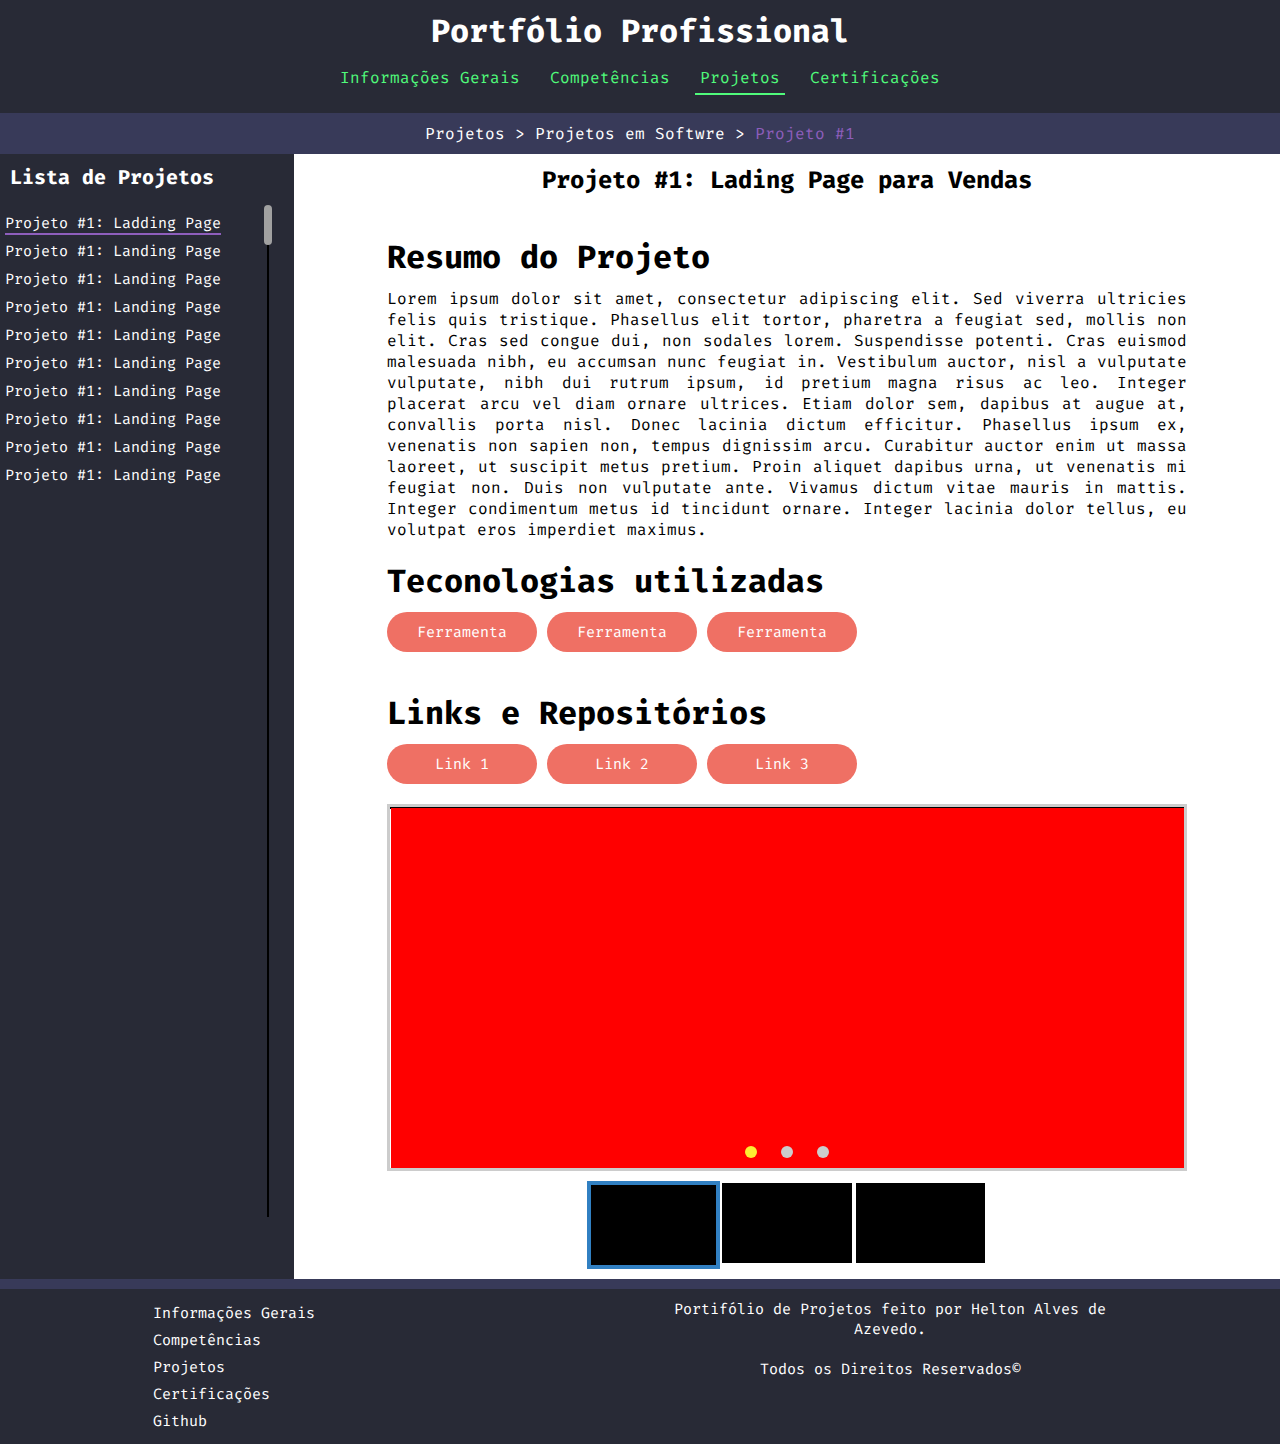
==== proj_soft.html @ 6f39d8ce "First Commit: Adding the project at Git/Github" ====
<!DOCTYPE html>
<html lang="pt-br">
<head>
    <meta charset="UTF-8">
    <meta name="author" content="Helton Alves de Azevedo">
    <meta name="keywords" content="portifólio, projetos, softwre, firmware
    ,eletrônica, html5, css3, frameworks, javascript, php">
    <meta name="viewport" content="width=device-width, initial-scale=1.0">
    <link href="css/style.css" rel="stylesheet">
    <title>Portfólio Profisssional: Projetos</title>
</head>
<body>
    <header class="header-port"> 
        <div class="center"> 
            <div class="title-port">
                <h1>Portfólio Profissional</h1>
            </div>

            <nav class="nav-menu desktop">
                <ul class="nav-itens">
                    <li ><a  href="index.html"title="info-gerais">Informações Gerais</a></li>
                    <li><a href="skills.html" title="competencias">Competências</a></li>
                    <li><a class="active-item" href="projetos.html" title="projetos">Projetos</a></li>
                    <li><a href="certifications.html" title="certificações">Certificações</a></li>
                </ul>  <!--Fim nav-itens-->
            </nav>  <!--Fim nav-menu desktop-->

            <nav class="menu-mobile">
                <ul class="nav-itens">
                    <li ><a href="index.html" title="info-gerais">Informações Gerais</a></li>
                    <li><a href="skills.html" title="competencias">Competências</a></li>
                    <li><a href="projetos.html" class="active-mobile" title="projetos">Projetos</a></li>
                    <li><a href="certifications.html" title="certificações">Certificações</a></li>
                </ul>  <!--Fim nav-itens-->
            </nav>  <!--Fim nav-menu desktop-->
            <div class="clear"></div>
    </div>  <!--Fim center-->
    </header>  <!--Fim header-port-->
    <div class="bread-crumbs">
        <div class="center">
            <span>Projetos</span>
            <span> > </span>
            <span>Projetos em Softwre</span> 
            <span> > </span> 
            <span>Projeto #1</span>
        </div>  <!--Fim bread-wraper-->
    </div>  <!--Fim bread-crumbs-->
    <section class="projects-list">
        <aside class="lat-menu">
            <h2>Lista de Projetos</h2>
            <ul>
                <li><a href="#"class="active-lat">Projeto #1: Ladding Page</a></li>
                <li><a href="#">Projeto #1: Landing Page</a></li>
                <li><a href="#">Projeto #1: Landing Page</a></li>
                <li><a href="#">Projeto #1: Landing Page</a></li>
                <li><a href="#">Projeto #1: Landing Page</a></li>
                <li><a href="#">Projeto #1: Landing Page</a></li>
                <li><a href="#">Projeto #1: Landing Page</a></li>
                <li><a href="#">Projeto #1: Landing Page</a></li>
                <li><a href="#">Projeto #1: Landing Page</a></li>
                <li><a href="#">Projeto #1: Landing Page</a></li>
            </ul> <!-- End lat-menu ul-->
            <div class="overflow">
                <div class="button-bar">
                    <div class="button-nav"></div>
                </div>
            </div>
            <div class="clear"></div>
        </aside>  <!--End lat-menu-->
        <aside class="project-content">
            <article>
                <h2>Projeto #1: Lading Page para Vendas</h2>
                <div class="project-sumarry">
                    <h1>Resumo do Projeto</h1>
                    <p>Lorem ipsum dolor sit amet, consectetur adipiscing elit. Sed viverra ultricies felis quis tristique. Phasellus elit tortor, pharetra a feugiat sed, mollis non elit. Cras sed congue dui, non sodales lorem. Suspendisse potenti. Cras euismod malesuada nibh, eu accumsan nunc feugiat in. Vestibulum auctor, nisl a vulputate vulputate, nibh dui rutrum ipsum, id pretium magna risus ac leo. Integer placerat arcu vel diam ornare ultrices. Etiam dolor sem, dapibus at augue at, convallis porta nisl. Donec lacinia dictum efficitur. Phasellus ipsum ex, venenatis non sapien non, tempus dignissim arcu. Curabitur auctor enim ut massa laoreet, ut suscipit metus pretium. Proin aliquet dapibus urna, ut venenatis mi feugiat non. Duis non vulputate ante. Vivamus dictum vitae mauris in mattis. Integer condimentum metus id tincidunt ornare. Integer lacinia dolor tellus, eu volutpat eros imperdiet maximus.</p>
                </div> <!--End project-summary-->
                <div class="used-tec">
                    <h1>Teconologias utilizadas</h1>
                    <span>Ferramenta</span>
                    <span>Ferramenta</span>
                    <span>Ferramenta</span>
                </div>  <!--End used-tec-->
                <div class="util-links">
                    <h1>Links e Repositórios</h1>
                    <a href="#">Link 1</a>
                    <a href="#">Link 2</a>
                    <a href="#">Link 3</a>
                </div>   <!--End util-links-->
                <div class="multimedia">
                    <div class="slider" id="slider1">
                    <div class="slider-img-wraper">
                        <div class="slider-img" style="background-color:red;">      
                        </div>  <!--Fim slider-img-->
                        <div class="slider-img" style="background-color: blue;">      
                        </div>  <!--Fim slider-img-->
                        <div class="slider-img" style="background-color: green;">      
                        </div>  <!--Fim slider-img-->
                    </div>  <!--End slider-img-waraper-->
                    <div class="nav-bullets" id="nav-bullets1">
                        <span style="background-color:#fded32 ;"></span>
                        <span></span>
                        <span></span>
                    </div>
                    <div class="clear"></div>
                    </div>  <!--End slider slider1-->
                    <div class="gallery" id="gallery1">
                        <div class="gall-img" style="border:  4px solid #3180c2;"></div>
                        <div class="gall-img"></div>
                        <div class="gall-img"></div>
                        <div class="clear"></div>
                    </div> <!--End gallery gallery1-->
                </div> <!-- End multimedia-->
            </article>
        </aside>
    </section>
    <footer class="footer">
        <div class="center">
        <nav class="nav-footer">
            <ul class="nav-itens">
                <li ><a href="index.html" title="info-gerais">Informações Gerais</a></li>
                <li><a href="skills.html" title="competencias">Competências</a></li>
                <li><a href="projetos.html" title="projetos">Projetos</a></li>
                <li><a href="certifications.html" title="certificações">Certificações</a></li>
                <li><a href="" title="projetos">Github</a></li>
            </ul>
        </nav>

        <div class="copyright"> 
            <p>Portifólio de Projetos feito por Helton Alves de Azevedo.</p>
                <p>Todos os Direitos Reservados&copy;</p>
        </div>
        <div class="clear"></div>
    </div>  <!--Fim center-->
    </footer><!--Fim footer-->
    <script src="js/jquery.js"></script>
    <script src="js/functions.js"></script>
</body>
</html>
---- css/style.css ----
/*Configurações gerais*/
@font-face{
    font-family:"fira-code";
    src: url('../fonts/Fira_Code/FiraCode-VariableFont_wght.ttf')
}
*{
    margin: 0;
    padding: 0;
    box-sizing: border-box;
    font-family: "fira-code";
}

body,html{
    height: 100%;
}

.center{
    margin: 0 auto;
    max-width: 980px;
    width: 100%;
    height: 100%;
}
.clear{
    clear:both;
}
body{
    background-color: #383a59;
}
/*--------------------*/

/*estilo header*/
header.header-port{
    text-align: center;
    width: 100%;
    padding: 10px 2%;
    background-color: #282a36;
}

.header-port .title-port h1{
    color: white;
}

nav.nav-menu.desktop ul{
    list-style-position: inside;
    list-style-type: none;
    padding: 10px 0;
}
nav.nav-menu.desktop li{
    display: inline-block;
    padding: 5px;
}

.nav-menu.desktop  a{
    text-decoration: none;
    color: #50fa7b;
    padding: inherit;

}



nav.nav-menu.desktop a:hover{
    transition: 1s;
    background-color: #50fa7b;
    border-radius: 5px;
    color:#282a36;
    border: none;
}
a.active-item {
  border-bottom:2px solid #50fa7b;
  color: #50fa7b;
}

.menu-mobile{
    display: none;
    cursor: pointer;
    float: right;
    background-image: url('../images/menu.png');
    width: 34px;
    height: 34px;
    background-repeat: no-repeat;
    background-size: 100% 100%;
    background-position: center;

    
}


.menu-mobile ul{
    display: none;
    opacity: 1;
    position: absolute;
    width: 100%;
    list-style-type: none;
    left: 0px;
    top: 80px;
    margin-top:20px;
    background-color: #282a36;
    text-align: center;
    
}

.menu-mobile ul li{
    border-bottom: 2px solid #50fa7b;
    padding: 4px 0;
    transition: 0.4;
}
.menu-mobile ul li a{
    text-decoration: none;
    color: white;
    padding: inherit;
}

.menu-mobile ul li a:hover{
    color: #50fa7b;
    transition: 1s;
}

ul.nav-itens .active-mobile{
    color:#50fa7b;
    
}

/*------------*/

/*Estilo para a section central*/
section.general-information{
    padding: 40px 2%;
    text-align: center;
}
 .information{
     width: 100%;
     display: inline-block;
    text-align: center;
    max-width: 500px;
    padding: 10px 0;
    
}

.style-information{
    color: white;
    border-top: 2px solid #bd93f9;
}

.general-information .center div:first-of-type{
    border-top: none;
}

section.general-information  h3{
    margin-top: 10px;
    color: #33b5c6;
}

section.general-information  h2{
    margin-top: 10px;
    color: #33b5c6;
}

/*----------------------------*/
/*Estilo footer*/

footer.footer{
    background-color: #282a36;
    padding: 10px 2%;
    width: 100%;
}

.footer .nav-footer{
    float:left;
    width: 50%;
}

.nav-footer ul.nav-itens{
    list-style-position: inside;
    list-style-type: none;

}

.nav-footer ul.nav-itens li{
    padding: 3px;
}

.nav-footer ul.nav-itens a{
    text-decoration: none;
    color: white;
    font-size: 15px;
}

.nav-footer ul.nav-itens a:hover{
    color:#bd93f9;
    border-bottom: 1px solid  #bd93f9;
    transition:1s;
    
}
.footer .copyright{
    float: right;
    width: 50%;
    padding-left: 10px;
    text-align: center;
}
.footer .copyright p{
    text-decoration: none;
    color: white;
    font-size: 15px;
    margin-bottom: 20px;
}

/*Estilo para a página de projetos*/
section.list-project{
    width: 100%;
    text-align: center;
    padding: 50px 2%;
}
.list-project .link-wraper{
    display: inline-block;
    max-width: 800px;
    width: 100%;
    padding: 30px;
}



.link-wraper .link-button{
    display: inline-block;
    width: 50%;
    max-width: 300px;
    height: 230px;
    background-color:white;
    border-radius: 4px;
    box-sizing: border-box;
    margin: 10px;  

}

.link-button p{
    margin-top: 40px;
}

.link-button > a{
    text-decoration: none;
    color: black;
}
.content-wraper{
    height: inherit;
    padding: 30px;
}


/*-------------------------------*/
/*Estilo para a seção de certificações*/
section.certifications{
    width: 100%;
    padding: 30px 2%;
    text-align: center;
}
.certifications .certification-wraper{
    padding: 30px;
}
.certification-wraper > h2{
    color: #33b5c6;
    font-size: 30px;
}
.certifications .certification-img{
    display: inline-block;
    background-color: white;
    width: 75%;
    padding-top: 50%;
    margin-top: 20px;
    border: 5px solid #bd93f9;
    background-position:center;
    background-size: 100% 100%;
    background-repeat: no-repeat;
}




/*-----------------------------------*/
/*Estilo para habilidades*/
section.skills{
    width: 100%;
    text-align: center;
}

section.skills > .center {
    padding: 20px 2%;
}

section.skills h3{
    color: #33b5c6;
    margin-top: 10px;
}
section.skills > .center div:first-of-type{
    border-top: none;
}

section.skills > .center .information ul{
    list-style-position: inside;
    list-style-type: none;
    text-align: justify;
}

section.skills > .center .information ul li{
    padding: 10px 0;
}

.obs{
    font-size: 12px;
    text-align: left;
    margin-top: 10px;
    color: #e0554a;
}



/*-----------------------*/
/*Estilo das páginas de projeto*/
.bread-crumbs{
    width: 100%;
    background-color:#383a59;
    text-align: center;
    padding: 10px 0;
}

.bread-crumbs span{
 width: 100%;
 text-align: center;
 color: white;
}

.bread-crumbs span:last-of-type{
  color: #8e5ebc;
   }

section.projects-list{
    width: 100%;
    box-sizing: border-box;
    padding-bottom: 10px;
    display: flex;
}

section.projects-list .lat-menu{
    background-color: #282a36;
    width: 23%;
    height: inherit;
    min-height: 500px;
    padding: 10px;
    position: relative;
}

.projects-list .lat-menu > h2 {
    color: white;
    font-size: 20px;
    margin-bottom: 15px;
}

.active-lat{
    border-bottom: 2px solid #8e5ebc;
}

.projects-list .lat-menu ul{
    list-style-position: inside;
    list-style-type: none;
    float: left;
    width: 90%;
    position: absolute;
    left: 0;
    max-width: 300px;
    overflow: hidden;
}

.projects-list .lat-menu ul li{
    font-size: 15px;
    margin-top: 8px;
    padding-left: 5px;
}

.projects-list .lat-menu ul li a{
    color: white;
    text-decoration: none;
}

.projects-list .lat-menu ul li a:hover{
    transition: 1s;
    color: #8e5ebc;
    text-decoration: none;
}

.overflow{
    float: left;
    width: 10%;
    max-width: 30px;
    height: 90%;
    position: absolute;
    left: 86%
}
.button-bar{
    width: 2px;
    height: 100%;
    background-color: black;
    position: relative;
    left: 50%;
    transform: translateX(-50%);
}
.button-nav{
    z-index: 1;
    position: absolute;
    top: 0;
    left:50%;
    transform: translateX(-50%);
    border-radius: 20px;
    width: 8px;
    height: 40px;
    background-color:#a1a1a1;
    transition: 0.3s;
    cursor: pointer;
} 
.button-nav:hover{
    background-color: #ccc;
}
section.projects-list .project-content{
    background-color: white;
    width: 77%;
    height: inherit;
    min-height: 500px;
}

section.projects-list .project-content article{
 width: 100%;
 background-color: white;
 max-width: 800px;
 margin: 0 auto;
 padding: 10px 0;

}

section.projects-list .project-content h2{
  text-align: center;
  margin-bottom: 40px;  
}

section.projects-list .project-content h1{
    text-align: justify;
    margin-bottom: 10px;   
}

section.projects-list .project-content p{
    text-align: justify;
    width: 100%;
    list-style: 10px;   
}

section.projects-list .used-tec{
      padding: 20px 0;
}



  section.projects-list .used-tec span{
    font-size: 15px;
    display: inline-block;
    background-color: #ef7064;
    color: white;
    padding: 10px;
    width: 150px;
    text-align: center;
    height: 40px;
    line-height: 20px;
    border-radius: 20px;
}

section.projects-list .util-links{
    padding: 20px 0;
}

section.projects-list .util-links a{
    display: inline-block;
    color: white;
    font-size: 15px;
    text-decoration: none;
    background-color: #ef7064;
    padding: 10px;
    width: 150px;
    text-align: center;
    height: 40px;
    line-height: 20px;
    border-radius: 20px;
}

.multimedia{
    width: 100%;
}
 .multimedia .slider{
    width: 100%;
    max-width: 800px;
    border: 3px solid #ccc;
    position: relative;
    overflow: hidden;
}

.slider-img-wraper{
    min-width: 2400px;
    border: 1px solid black;
}
.slider-img{
    float: left;
    width: 33.3%;
    padding-top: 15%;
}
.multimedia .nav-bullets{
    position: absolute;
    left: 50%;
    bottom: 10px;
    transform: translateX(-50%);
}

.nav-bullets span{
    width: 12px;
    height: 12px;
    border-radius: 6px;
    background-color: #ccc;
    float: left;
    margin: 0 12px;
    cursor: pointer;
}

.multimedia .gallery{
    width: 100%;
    max-width: 400px;
    margin: 10px auto 0px auto;
}

.multimedia .gallery > .gall-img{
    width: 33.3%;
    padding-top: 20%;
    background-color: black;
    float: left;
    border: 2px solid white;
}
/*Media queryes*/
@media screen and (max-width: 1100px){
 /*Lista de Projetos*/
    section.projects-list .lat-menu{
      width: 30%;
    }

    section.projects-list .project-content{
        width: 70%;
        padding: 20px 2%;
    }
}

@media screen and (max-width:730px){
    /*Footer*/

    /*Projetos*/
    section.list-project{
     padding: 70px 2%;
 }
    .list-project .link-wraper{
     max-width: none;
     width: 90%;
 }
 
 .link-wraper .link-button{
     width: 100%;
     max-width: none;
     height: auto;
     margin-top: 30px;
 }
/*Lista de Projetos*/
section.projects-list .lat-menu{
    width: 40%;
  }

  section.projects-list .project-content{
      width: 60%;
      padding: 20px 2%;
  }

  section.projects-list .used-tec span{
    margin-top: 10px;
    }

    section.projects-list .util-links a{
        margin-top: 10px;
    }
}



 
  /*----------------------*/

/*curriculo*/

@media screen and (max-width:640px){
    header.header-port{
        text-align: left;
    }
    .header-port .title-port{
        float: left;
        width: 30%;
    }
    .desktop{
        display: none;
    }
    .menu-mobile{
        display: block;
    }
   
    section.general-information{
        text-align: left;
        padding: 80px 2%;
    }

    .information{
       text-align: left;
       max-width: none;   
   }
   footer.footer{
  text-align: center;
}

   .footer .nav-footer{
    float:none;
    display: inline-block;
    width: 100%;
}


   .footer .copyright{
      float: none;
      display: inline-block;
      width: 90%;
      max-width: 400px;
      margin-top: 100px;
   }
   .nav-footer ul.nav-itens{
    display: inline-block;

}
   .nav-footer ul.nav-itens a{
    font-size: 20px;
}
.nav-footer ul.nav-itens li{
    padding: 8px;
    text-align: left;
}
   /*-----------------------*/
 section.skills{
     text-align: left;
 }

 section.skills > .center .information ul{
    text-align: left;
}
/*Lista de projetos*/
section.projects-list{
    flex-direction: column;
}

section.projects-list .lat-menu{
    width: 100%;
    text-align: center;
    min-height: 250px;
    padding: 0;
}
section.projects-list .project-content{
    width: 100%;
    z-index: 1;
    } 
    
    .projects-list .lat-menu ul{
        left: 50%;
        max-width: 300px;
        transform: translateX(-50%);
        overflow: hidden;
    }

    .overflow{
        float: left;
        width: 10%;
        max-width: 30px;
        height: 80%;
        position: absolute;
        left: 86%
    }
}
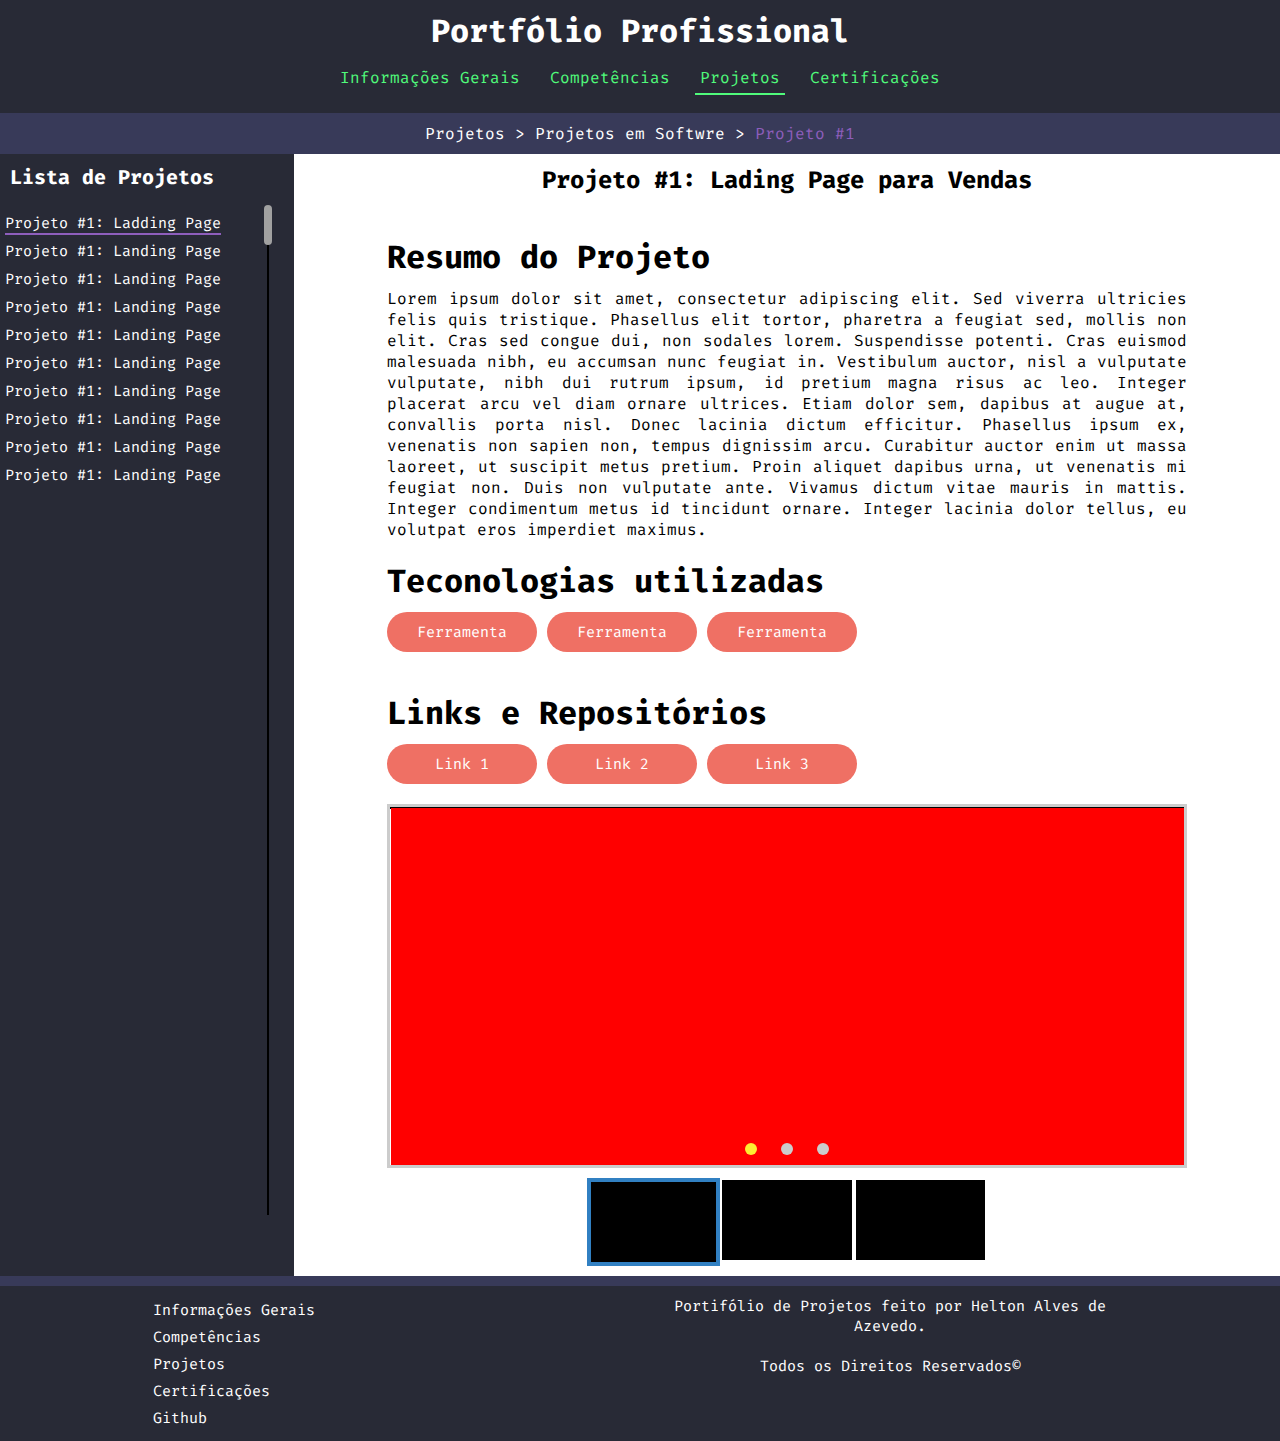
==== commit 1b380dc3: "Creating scroll left slider animation on the software projects page" ====
--- a/proj_soft.html
+++ b/proj_soft.html
@@ -88,14 +88,16 @@
                 </div>   <!--End util-links-->
                 <div class="multimedia">
                     <div class="slider" id="slider1">
-                    <div class="slider-img-wraper">
-                        <div class="slider-img" style="background-color:red;">      
-                        </div>  <!--Fim slider-img-->
-                        <div class="slider-img" style="background-color: blue;">      
-                        </div>  <!--Fim slider-img-->
-                        <div class="slider-img" style="background-color: green;">      
-                        </div>  <!--Fim slider-img-->
-                    </div>  <!--End slider-img-waraper-->
+                    <div class="scroll">
+                        <div class="slider-img-wraper">
+                            <div class="slider-img" style="background-color:red;">    
+                            </div>  <!--Fim slider-img-->
+                            <div class="slider-img" style="background-color: blue;">      
+                            </div>  <!--Fim slider-img-->
+                            <div class="slider-img" style="background-color: green;">      
+                            </div>  <!--Fim slider-img-->
+                        </div>  <!--End slider-img-waraper-->
+                    </div>
                     <div class="nav-bullets" id="nav-bullets1">
                         <span style="background-color:#fded32 ;"></span>
                         <span></span>
--- a/css/style.css
+++ b/css/style.css
@@ -495,11 +495,14 @@
     max-width: 800px;
     border: 3px solid #ccc;
     position: relative;
+}
+.scroll{
+    max-width: 2400px;
     overflow: hidden;
-}
-
+
+}
 .slider-img-wraper{
-    min-width: 2400px;
+    width: 100%;
     border: 1px solid black;
 }
 .slider-img{
